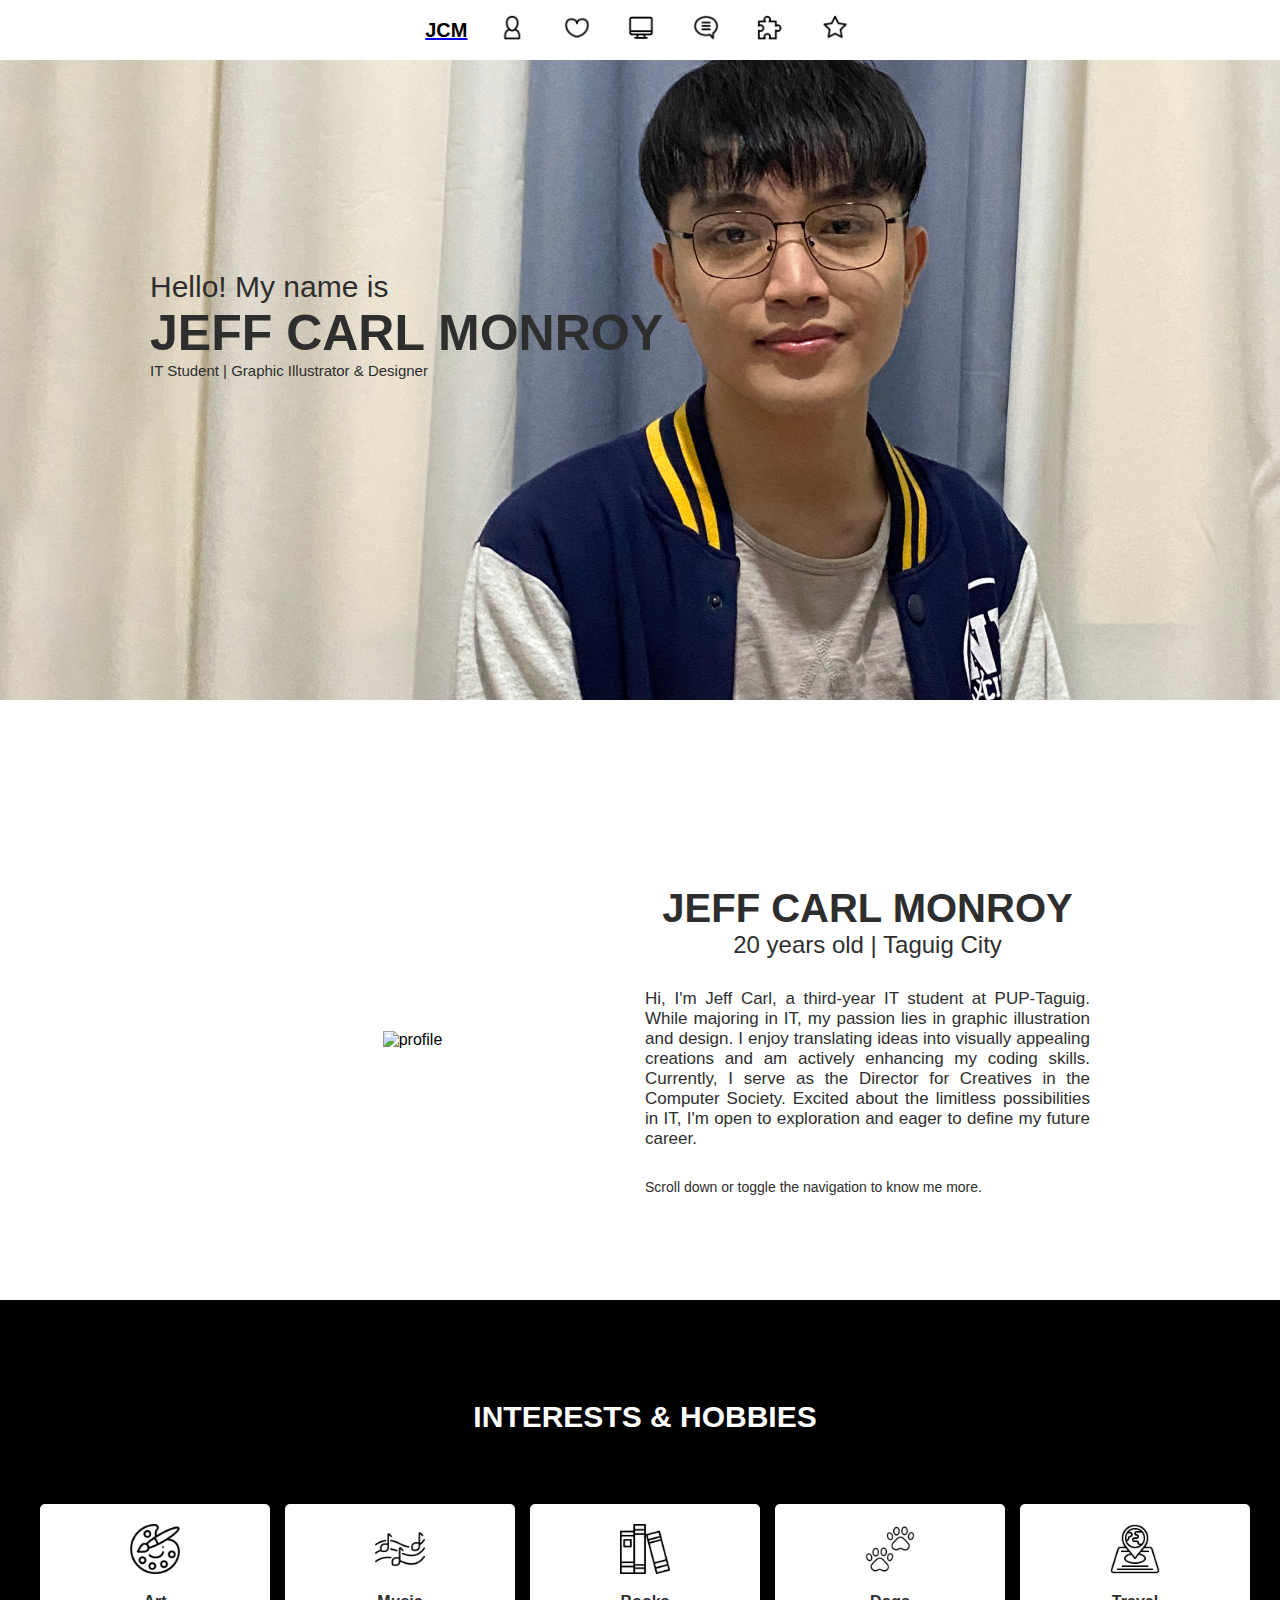
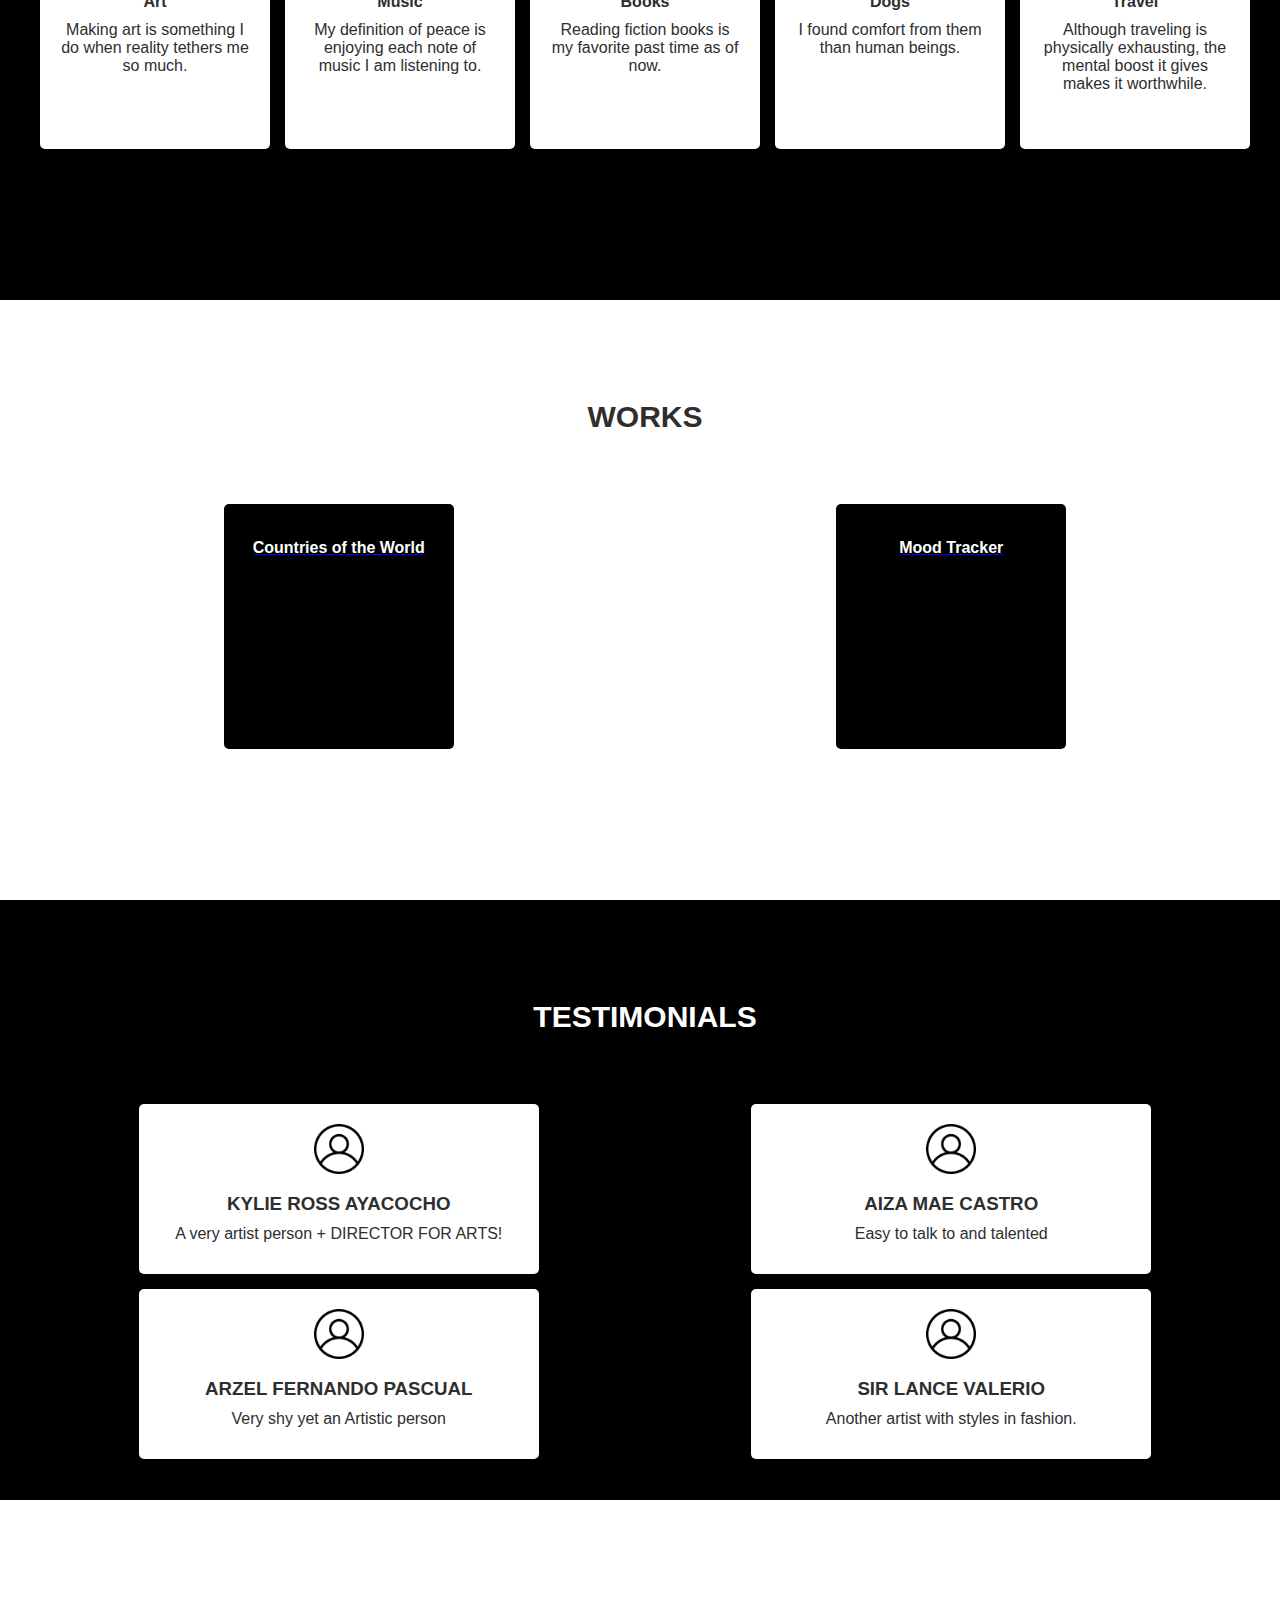
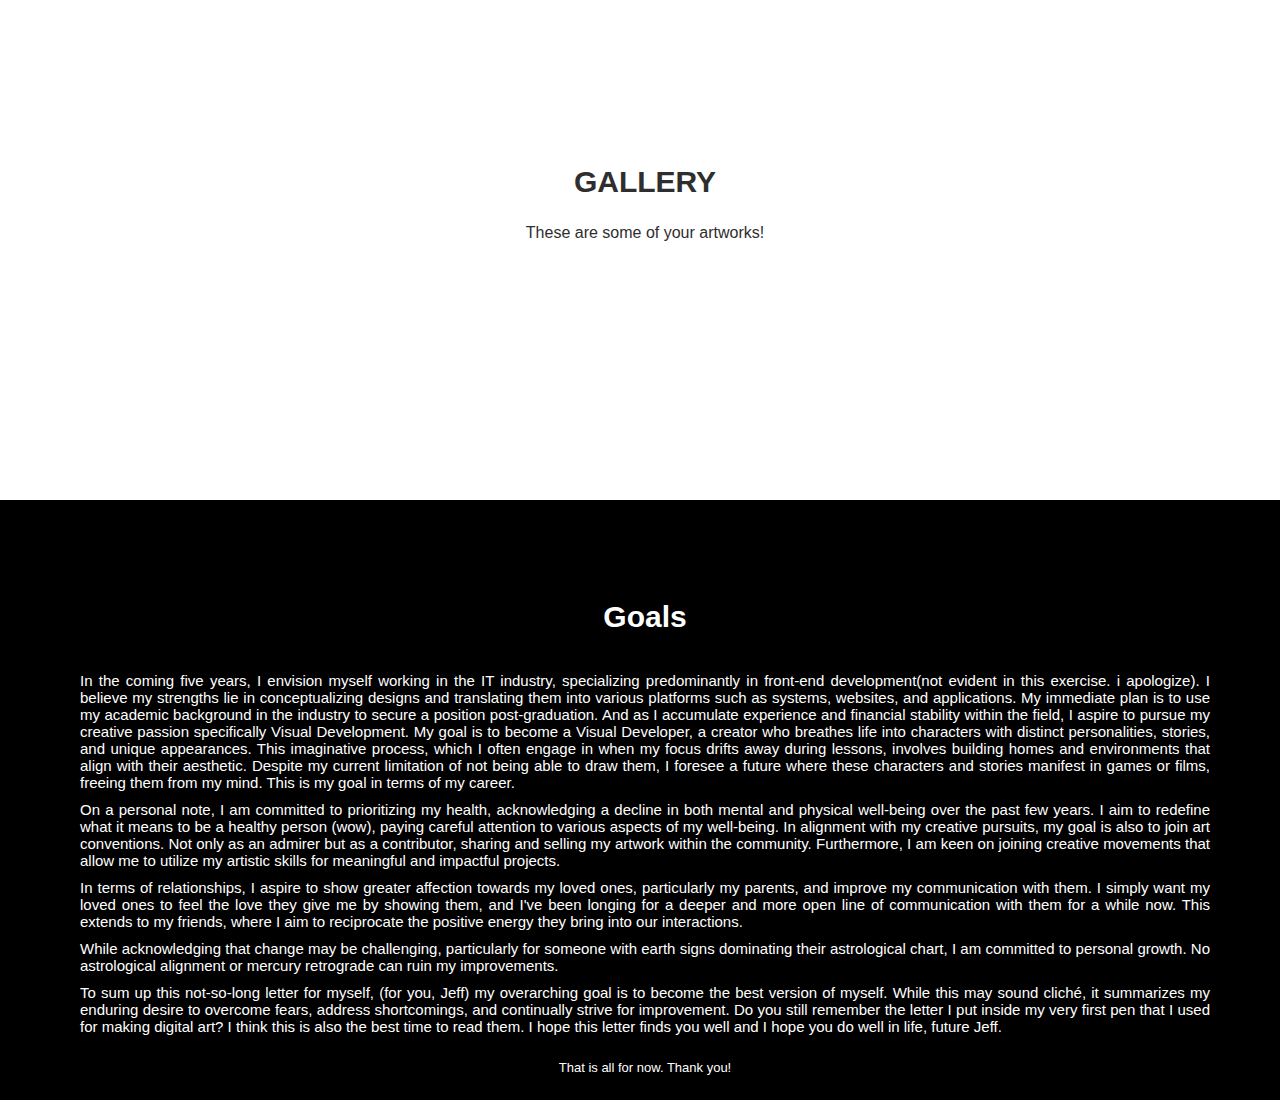
==== index.html @ 19b816a2 "add files" ====
<!DOCTYPE html>
<html>
  <head>
    <title>Monroy, Jeff Carl Page</title>
    <link href="style.css" rel="stylesheet" />
    <meta name="viewport" content="width=device-width, initial-scale=1.0" />
  </head>
  <body>
    <div class="container">
      <header>
        <a href="#welcome" onclick="scrollToSection('welcome')">
          <div class="logo">JCM</div>
        </a>
        <nav>
          <a
            href="#profile"
            onclick="scrollToSection('profile')"
            title="Profile"
          >
            <img src="./media/icons/profile.png" alt="Profile" />
          </a>
          <a
            href="#hobbies"
            onclick="scrollToSection('hobbies')"
            title="Interests & Hobbies"
          >
            <img src="./media/icons/hobbies.png" alt="Hobbies" />
          </a>
          <a href="#works" onclick="scrollToSection('works')" title="Works">
            <img src="./media/icons/works.png" alt="Works" />
          </a>
          <a
            href="#testimonials"
            onclick="scrollToSection('testimonials')"
            title="Testimonials"
          >
            <img src="./media/icons/testi.png" alt="Testimonials" />
          </a>
          <a
            href="#gallery"
            onclick="scrollToSection('gallery')"
            title="Gallery"
          >
            <img src="./media/icons/gallery.png" alt="Gallery" />
          </a>
          <a href="#goal" onclick="scrollToSection('goal')" title="Goal">
            <img src="./media/icons/goal.png" alt="Goal" />
          </a>
        </nav>
      </header>

      <div id="welcome" class="borders">
        <div class="welcome-info">
          <p class="welcome-hello">Hello! My name is</p>
          <h1>JEFF CARL MONROY</h1>
          <p class="welcome-details">
            IT Student | Graphic Illustrator & Designer
          </p>
        </div>
      </div>

      <div id="profile" class="borders">
        <div class="profile-left">
          <img
            class="profile-image"
            src="./media/personal_images/jcm.jpg"
            alt="profile"
          />
        </div>
        <div class="profile-right">
          <p class="profile-name">JEFF CARL MONROY</p>
          <p class="profile-details">20 years old | Taguig City</p>
          <p class="profile-desc">
            Hi, I'm Jeff Carl, a third-year IT student at PUP-Taguig. While
            majoring in IT, my passion lies in graphic illustration and design.
            I enjoy translating ideas into visually appealing creations and am
            actively enhancing my coding skills. Currently, I serve as the
            Director for Creatives in the Computer Society. Excited about the
            limitless possibilities in IT, I'm open to exploration and eager to
            define my future career.
          </p>
          <p class="profile-ps">
            Scroll down or toggle the navigation to know me more.
          </p>
        </div>
      </div>

      <div id="hobbies" class="borders">
        <div class="hobby">
          <h2 class="item-title-light">INTERESTS & HOBBIES</h2>
        </div>
        <div class="hobby-container">
          <div class="hobby-art">
            <img
              class="hobby-icons"
              src="./media/hobby_icons/paint.png"
              alt="art"
            />
            <p class="hobby-title">Art</p>
            <p class="hobby-details">
              Making art is something I do when reality tethers me so much.
            </p>
            <p class="hobby-hidden">Medium: Digital Art</p>
          </div>
          <div class="hobby-music">
            <img
              class="hobby-icons"
              src="./media/hobby_icons/notes.png"
              alt="travel"
            />
            <p class="hobby-title">Music</p>
            <p class="hobby-details">
              My definition of peace is enjoying each note of music I am
              listening to.
            </p>
            <p class="hobby-hidden">Favorite: Ghosting by Reese Lansangan</p>
          </div>
          <div class="hobby-book">
            <img
              class="hobby-icons"
              src="./media/hobby_icons/books.png"
              alt="books"
            />
            <p class="hobby-title">Books</p>
            <p class="hobby-details">
              Reading fiction books is my favorite past time as of now.
            </p>
            <p class="hobby-hidden">Favorite: Heaven by Mieko Kawakami</p>
          </div>
          <div class="hobby-dogs">
            <img
              class="hobby-icons"
              src="./media/hobby_icons/paws.png"
              alt="dogs"
            />
            <p class="hobby-title">Dogs</p>
            <p class="hobby-details">
              I found comfort from them than human beings.
            </p>
            <p class="hobby-hidden">Dog Names: Cocoi & Miaca</p>
          </div>
          <div class="hobby-travel">
            <img
              class="hobby-icons"
              src="./media/hobby_icons/location.png"
              alt="travel"
            />
            <p class="hobby-title">Travel</p>
            <p class="hobby-details">
              Although traveling is physically exhausting, the mental boost it
              gives makes it worthwhile.
            </p>
            <p class="hobby-hidden">I prefer traveling alone</p>
          </div>
        </div>
      </div>

      <div id="works" class="borders">
        <div class="work">
          <h2 class="item-title-dark">WORKS</h2>
        </div>
        <div class="item-container">
          <div class="item-one">
            <a href="./countries_folder/monroy_jeffcarl.html">
              <p class="button-title">Countries of the World</p>
            </a>
          </div>
          <div class="item-two">
            <a href="./exercise_18/mood_tracker.html">
              <p class="button-title">Mood Tracker</p>
            </a>
          </div>
        </div>
      </div>

      <div id="testimonials" class="borders">
        <div class="testimonial">
          <h2 class="item-title-light">TESTIMONIALS</h2>
        </div>

        <div class="testimonials-container">
          <div class="testi-one">
            <img
              class="testi-icons"
              src="./media/testimonial_logo/profile_logo.png"
              alt="profile"
            />
            <h3 class="testi-name">KYLIE ROSS AYACOCHO</h3>
            <p class="testi-comm">A very artist person + DIRECTOR FOR ARTS!</p>
          </div>
          <div class="testi-two">
            <img
              class="testi-icons"
              src="./media/testimonial_logo/profile_logo.png"
              alt="profile"
            />
            <h3 class="testi-name">AIZA MAE CASTRO</h3>
            <p class="testi-comm">Easy to talk to and talented</p>
          </div>
          <div class="testi-three">
            <img
              class="testi-icons"
              src="./media/testimonial_logo/profile_logo.png"
              alt="profile"
            />
            <h3 class="testi-name">ARZEL FERNANDO PASCUAL</h3>
            <p class="testi-comm">Very shy yet an Artistic person</p>
          </div>
          <div class="testi-four">
            <img
              class="testi-icons"
              src="./media/testimonial_logo/profile_logo.png"
              alt="profile"
            />
            <h3 class="testi-name">SIR LANCE VALERIO</h3>
            <p class="testi-comm">Another artist with styles in fashion.</p>
          </div>
        </div>
      </div>

      <div id="gallery" class="borders">
        <div class="gallery-title">
          <h2 class="item-title-dark">GALLERY</h2>
          <p class="gallery-comment">These are some of your artworks!</p>
        </div>
      </div>

      <div id="goal" class="borders">
        <div class="goals">
          <h2 class="item-title-light">Goals</h2>
          <p class="goals-intro">
            A not-so-long letter for the Jeff in five years
          </p>
          <div class="goals-letter">
            <p class="dear-jeff">
              In the coming five years, I envision myself working in the IT
              industry, specializing predominantly in front-end development(not
              evident in this exercise. i apologize). I believe my strengths lie
              in conceptualizing designs and translating them into various
              platforms such as systems, websites, and applications. My
              immediate plan is to use my academic background in the industry to
              secure a position post-graduation. And as I accumulate experience
              and financial stability within the field, I aspire to pursue my
              creative passion specifically Visual Development. My goal is to
              become a Visual Developer, a creator who breathes life into
              characters with distinct personalities, stories, and unique
              appearances. This imaginative process, which I often engage in
              when my focus drifts away during lessons, involves building homes
              and environments that align with their aesthetic. Despite my
              current limitation of not being able to draw them, I foresee a
              future where these characters and stories manifest in games or
              films, freeing them from my mind. This is my goal in terms of my
              career.
            </p>

            <p class="dear-jeff">
              On a personal note, I am committed to prioritizing my health,
              acknowledging a decline in both mental and physical well-being
              over the past few years. I aim to redefine what it means to be a
              healthy person (wow), paying careful attention to various aspects
              of my well-being. In alignment with my creative pursuits, my goal
              is also to join art conventions. Not only as an admirer but as a
              contributor, sharing and selling my artwork within the community.
              Furthermore, I am keen on joining creative movements that allow me
              to utilize my artistic skills for meaningful and impactful
              projects.
            </p>

            <p class="dear-jeff">
              In terms of relationships, I aspire to show greater affection
              towards my loved ones, particularly my parents, and improve my
              communication with them. I simply want my loved ones to feel the
              love they give me by showing them, and I've been longing for a
              deeper and more open line of communication with them for a while
              now. This extends to my friends, where I aim to reciprocate the
              positive energy they bring into our interactions.
            </p>

            <p class="dear-jeff">
              While acknowledging that change may be challenging, particularly
              for someone with earth signs dominating their astrological chart,
              I am committed to personal growth. No astrological alignment or
              mercury retrograde can ruin my improvements.
            </p>

            <p class="dear-jeff">
              To sum up this not-so-long letter for myself, (for you, Jeff) my
              overarching goal is to become the best version of myself. While
              this may sound cliché, it summarizes my enduring desire to
              overcome fears, address shortcomings, and continually strive for
              improvement. Do you still remember the letter I put inside my very
              first pen that I used for making digital art? I think this is also
              the best time to read them. I hope this letter finds you well and
              I hope you do well in life, future Jeff.
            </p>

            <p class="last">That is all for now. Thank you!</p>
          </div>
        </div>
      </div>

      <script src="script.js"></script>
    </div>
  </body>
</html>
---- style.css ----
* {
  margin: 0;
  padding: 0;
  box-sizing: border-box;
}

body {
  font-family: "Lato", "Lucida Grande", "Arial", sans-serif;
}

header {
  background-color: #fff;
  color: #2e2e2e;
  padding: 15px;
  text-align: center;
  position: fixed;
  width: 100%;
  height: 60px;
  top: 0;
  z-index: 1000;
  padding-right: 20px;
  margin: 0;
  left: 0;
  display: flex;
  justify-content: center;
  align-items: center;
  grid-area: header;
}

.tooltip {
  display: none;
  position: absolute;
  background-color: #333;
  color: #fff;
  padding: 5px;
  border-radius: 5px;
  z-index: 1;
  visibility: hidden;
}

.container {
  display: grid;
  grid-template-columns: 1fr;
  text-align: center;
}

.logo {
  font-size: 20px;
  color: black;
  font-weight: bold;
  margin: 0 15px;
}

nav {
  float: right;
}

nav a {
  display: inline-block;
  margin: 0 15px;
  color: #fff;
  text-decoration: none;
}

nav img {
  border: 0;
  border-radius: 0;
  width: 30px;
  height: 30px;
}

#welcome {
  background-image: url("./media/backgrounds/welcome_bg.png");
  background-size: cover;
  grid-area: welcome;
  height: 700px;
}

#profile {
  background-image: url("./media/backgrounds/profile_bg.png");
  background-size: cover;
  grid-area: profile;
}

#hobbies {
  background-image: url("./media/backgrounds/hobbies_bg.png");
  background-size: cover;
  grid-area: hobbies;
}

#works {
  background-image: url("./media/backgrounds/works_bg.png");
  background-size: cover;
  grid-area: works;
}

#testimonials {
  background-image: url("./media/backgrounds/testimonials_bg.png");
  background-size: cover;
  grid-area: testimonials;
}

#gallery {
  background-image: url("./media/backgrounds/gallery_bg.png");
  background-size: cover;
  grid-area: gallery;
}

#goal {
  background-image: url("./media/backgrounds/goals_bg.png");
  background-size: cover;
  grid-area: goal;
}

.hobby-container {
  display: grid;
  grid-template-columns: repeat(5, 3fr);
  grid-gap: 15px;
  justify-content: center; /* Horizontal centering */
  list-style: none;
  padding: 60px 20px 20px 20px;
}

.hobby-art {
  grid-area: hobart;
}

.hobby-music {
  grid-area: hobmusic;
}

.hobby-book {
  grid-area: hobbook;
}

.hobby-dogs {
  grid-area: hobdogs;
}

.hobby-travel {
  grid-area: hobtravel;
}

.item-container {
  display: grid;
  grid-template-columns: repeat(2, 3fr);
  grid-gap: 15px;
  justify-content: center;
  list-style: none;
  padding: 60px 20px 20px 20px;
}

.item-one {
  grid-area: itemone;
}

.item-two {
  grid-area: itemtwo;
}

.testimonials-container {
  display: grid;
  grid-template-columns: repeat(2, 3fr);
  grid-gap: 15px;
  justify-content: center;
  list-style: none;
  padding: 60px 20px 20px 20px;
}

.testi-one {
  grid-area: testione;
}

.testi-two {
  grid-area: testitwo;
}

.testi-three {
  grid-area: testithree;
}

.testi-four {
  grid-area: testifour;
}

@media (min-width: 769px) {
  .container {
    grid-template-areas:
      "header"
      "welcome"
      "profile"
      "hobbies"
      "works"
      "testimonials"
      "gallery"
      "goal";
  }

  #profile {
    display: grid;
    grid-template-columns: repeat(2, 1fr);
    align-items: center;
  }

  .hobby-container {
    grid-template-columns: repeat(5, 1fr);
    grid-template-areas: "hobart hobmusic hobbook hobdogs hobtravel";
  }

  .item-container {
    grid-template-columns: repeat(2, 1fr);
    grid-template-areas: "itemone itemtwo";
  }

  .testimonials-container {
    grid-template-columns: repeat(2, 1fr);
    grid-template-areas:
      "testione testitwo"
      "testithree testifour";
  }
}

.borders {
  padding: 100px 20px 20px 20px;
  height: 600px;
}

.welcome-info {
  color: #2e2e2e;
  padding-top: 170px;
  padding-left: 130px;
  text-align: left;
}

.welcome-hello {
  font-size: 30px;
  color: #2e2e2e;
}

.welcome-details {
  font-size: 15px;
  color: #2e2e2e;
}

.profile-left {
  order: 1;
  padding-left: 160px;
}

.profile-right {
  order: 2;
  padding-right: 180px;
}

.profile-image {
  width: 300px;
}

.profile-name {
  font-size: 40px;
  font-weight: 800;
  color: #2e2e2e;
  margin: 0;
  padding: 0;
}

.profile-details {
  font-size: 24px;
  color: #2e2e2e;
}

.profile-desc {
  font-size: 17px;
  color: #2e2e2e;
  text-align: justify;
  padding-top: 30px;
}

.profile-ps {
  font-size: 14px;
  color: #2e2e2e;
  text-align: left;
  padding-top: 30px;
}

.item-title-light {
  color: #fff;
  font-weight: bold;
  font-size: 30px;
  padding-bottom: 10px;
}

.item-title-dark {
  color: #2e2e2e;
  font-weight: bold;
  font-size: 30px;
  padding-bottom: 10px;
}

.hobby-icons {
  width: 50px;
}

.hobby-art,
.hobby-music,
.hobby-book,
.hobby-dogs,
.hobby-travel {
  position: relative;
  width: 230px;
  height: 245px;
  background-color: #fff;
  text-align: center;
  padding: 20px;
  border-radius: 5px;
  margin: 0 auto;
}

.hobby-art:hover,
.hobby-music:hover,
.hobby-book:hover,
.hobby-dogs:hover,
.hobby-travel:hover {
  position: relative;
  width: 230px;
  height: 245px;
  background-color: #2e2e2e;
  text-align: center;
  padding: 20px;
  border-radius: 5px;
  margin: 0 auto;
}

.hobby-title,
.hobby-details {
  color: #2e2e2e;
}

.hobby-hidden {
  color: #ffffff;
}

.hobby-title:hover,
.hobby-details:hover {
  color: #ffffff;
}

.hobby-title {
  font-weight: bold;
  padding-top: 15px;
  padding-bottom: 10px;
}

.item-one,
.item-two {
  position: relative;
  width: 230px;
  height: 245px;
  background-color: #000;
  text-align: center;
  padding: 20px;
  border-radius: 5px;
  margin: 0 auto;
}

.button-title {
  color: #fff;
  font-weight: bold;
  padding-top: 15px;
  padding-bottom: 10px;
}

.testi-one,
.testi-two,
.testi-three,
.testi-four {
  position: relative;
  width: 400px;
  height: 170px;
  background-color: #fff;
  text-align: center;
  padding: 20px;
  border-radius: 5px;
  margin: 0 auto;
}

.testi-name,
.testi-comm {
  color: #2e2e2e;
}

.testi-name {
  font-weight: bold;
  padding-top: 15px;
  padding-bottom: 10px;
}

.testi-icons {
  width: 50px;
}

.gallery-title {
  padding-top: 165px;
}

.gallery-comment {
  color: #2e2e2e;
  padding-top: 15px;
  padding-bottom: 10px;
}

.gallery-intro {
  font-size: 17px;
  color: #fff;
  text-align: justify;
}

.dear-jeff {
  font-size: 15px;
  color: #fff;
  text-align: justify;
  padding-top: 10px;
  padding-left: 60px;
  padding-right: 60px;
}

.last {
  font-size: 13px;
  color: #fff;
  padding-top: 25px;
}

h1 {
  font-size: 50px;
  font-weight: 800;
  color: #2e2e2e;
}

#gallery img {
  width: 200px;
  margin: 10px auto;
  border-radius: 5px;
}
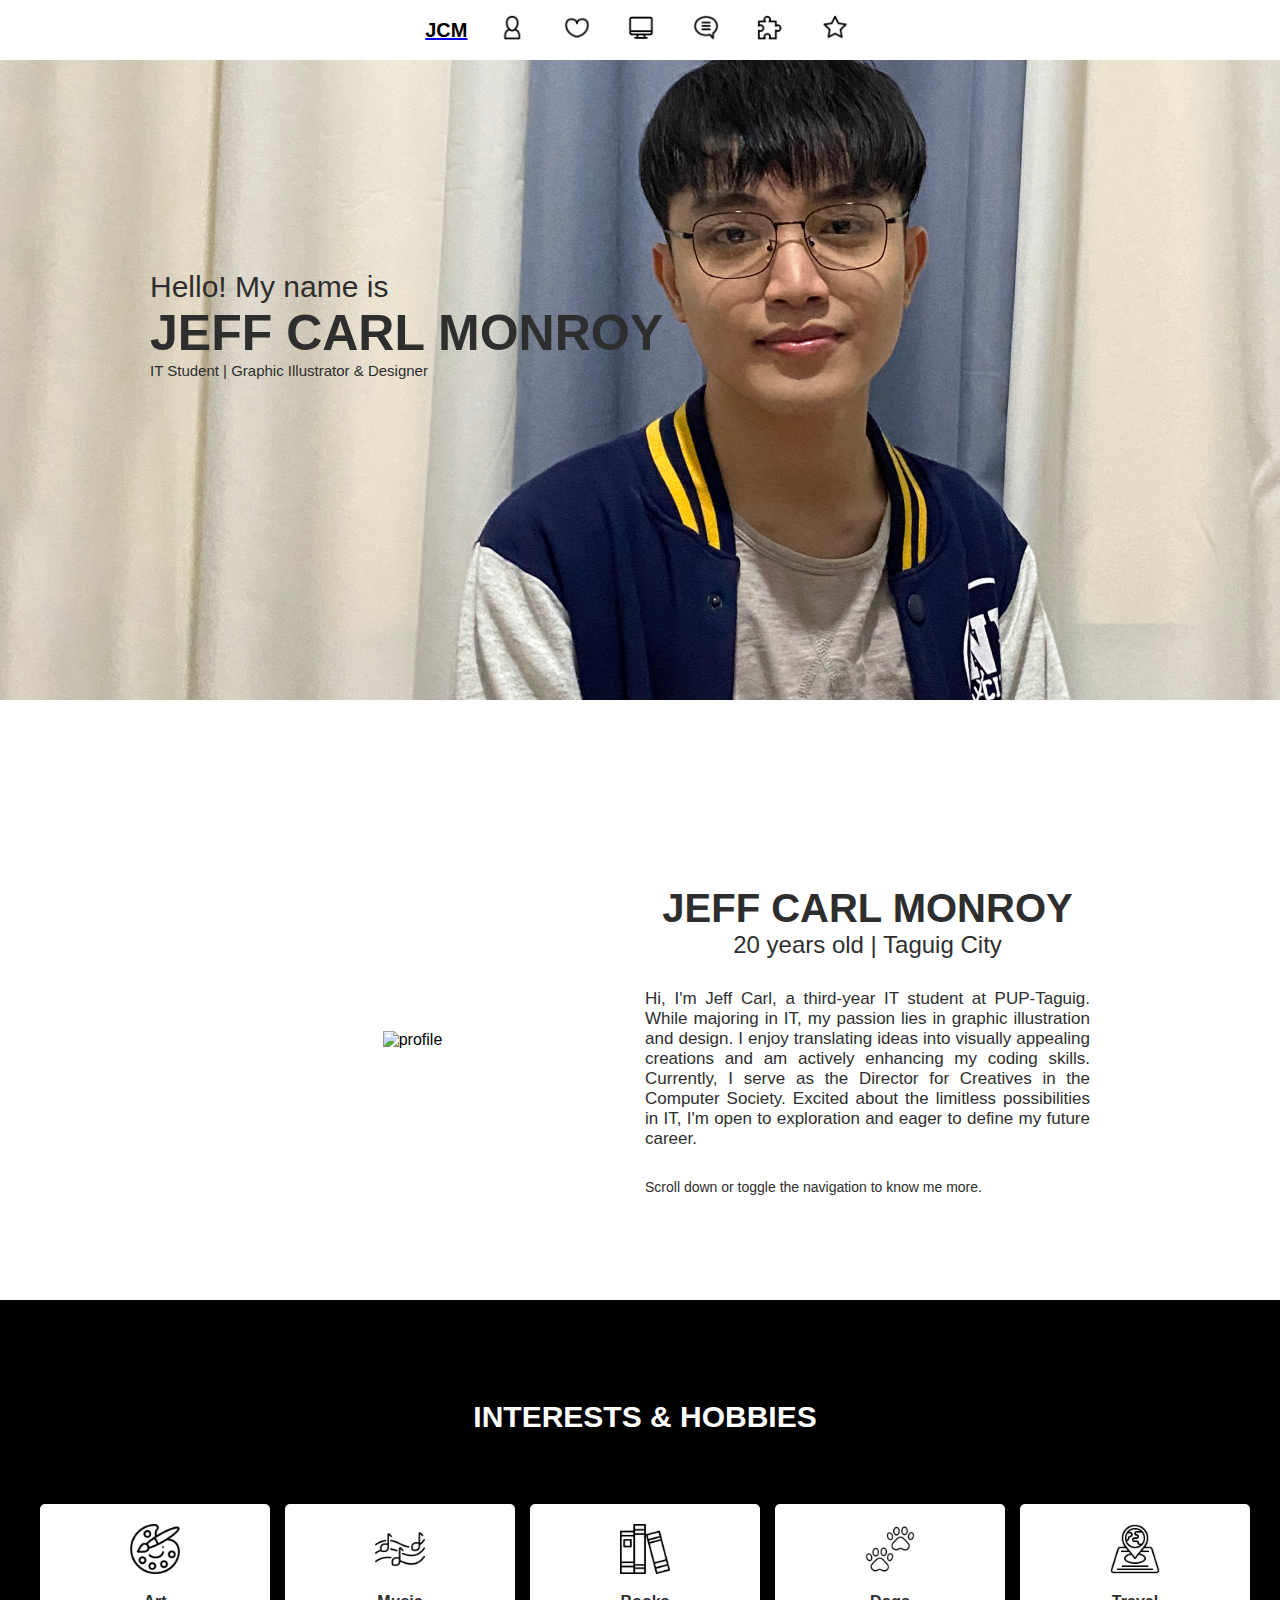
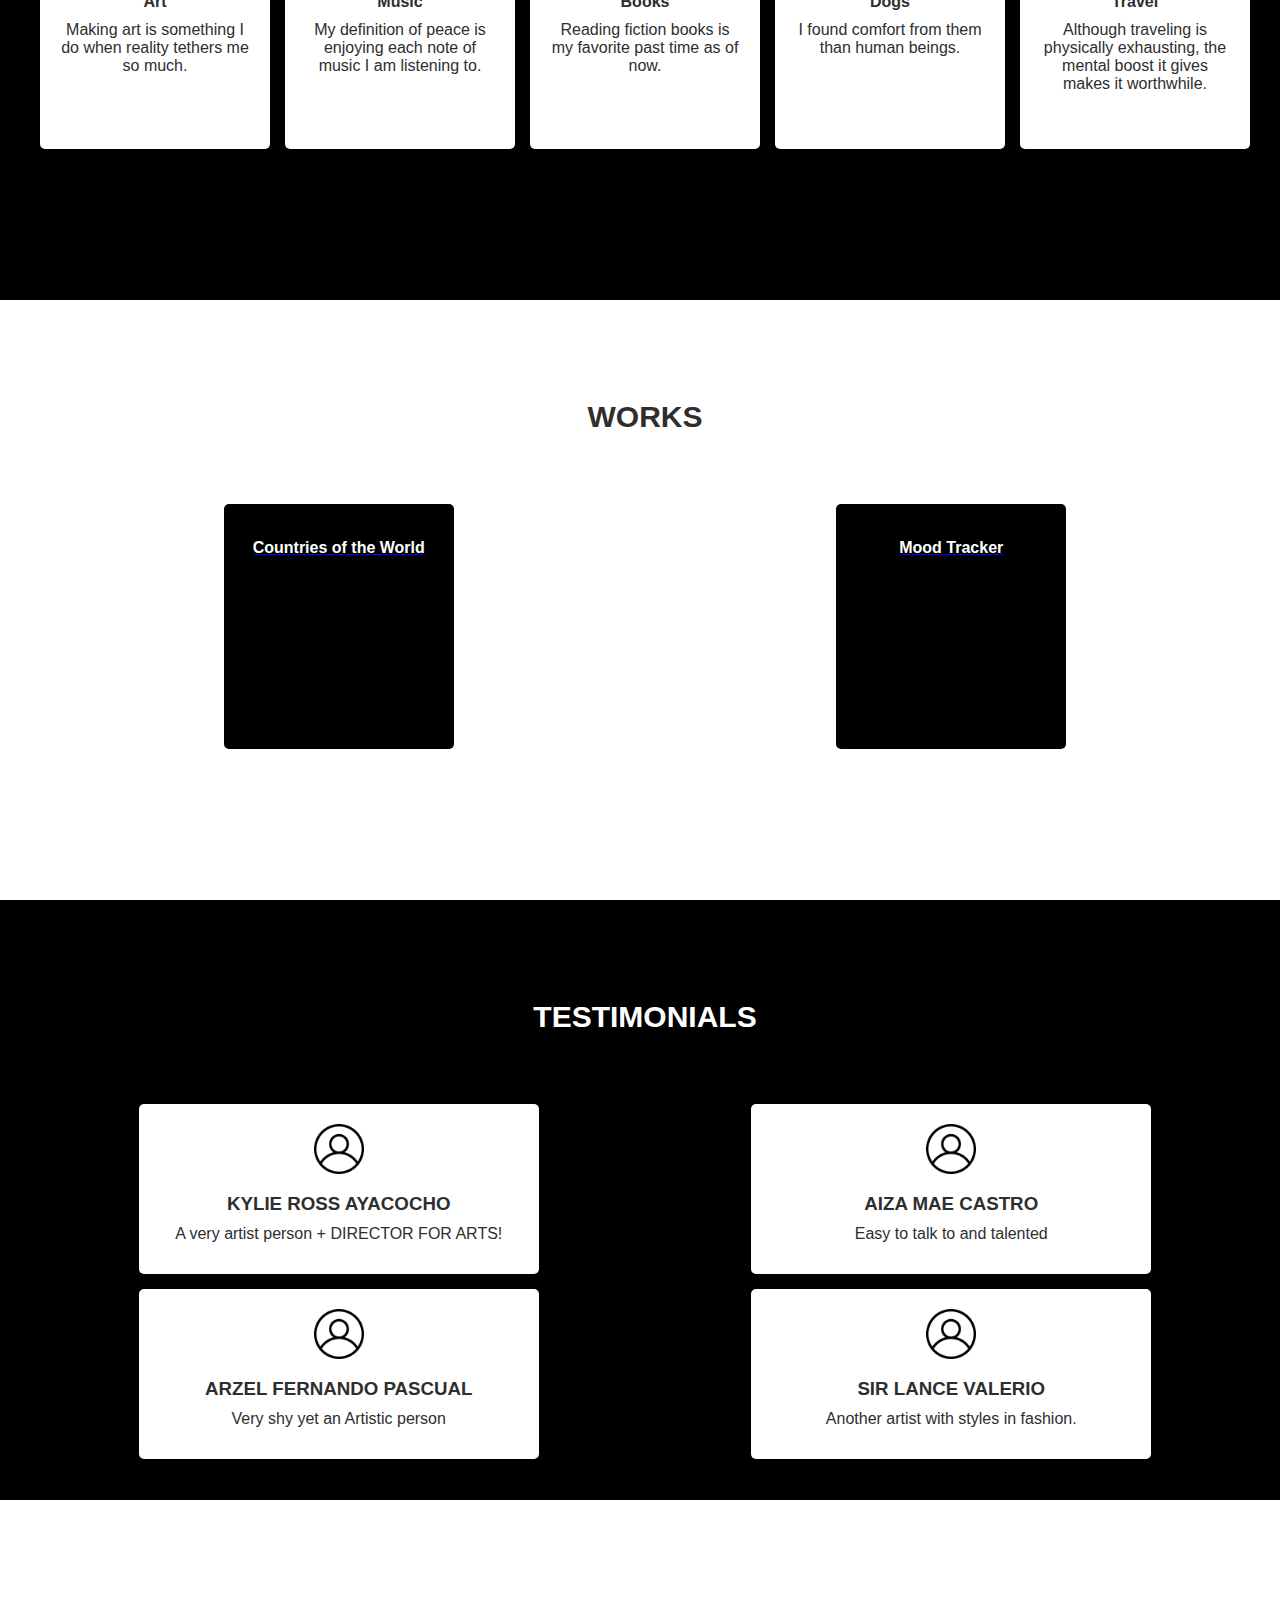
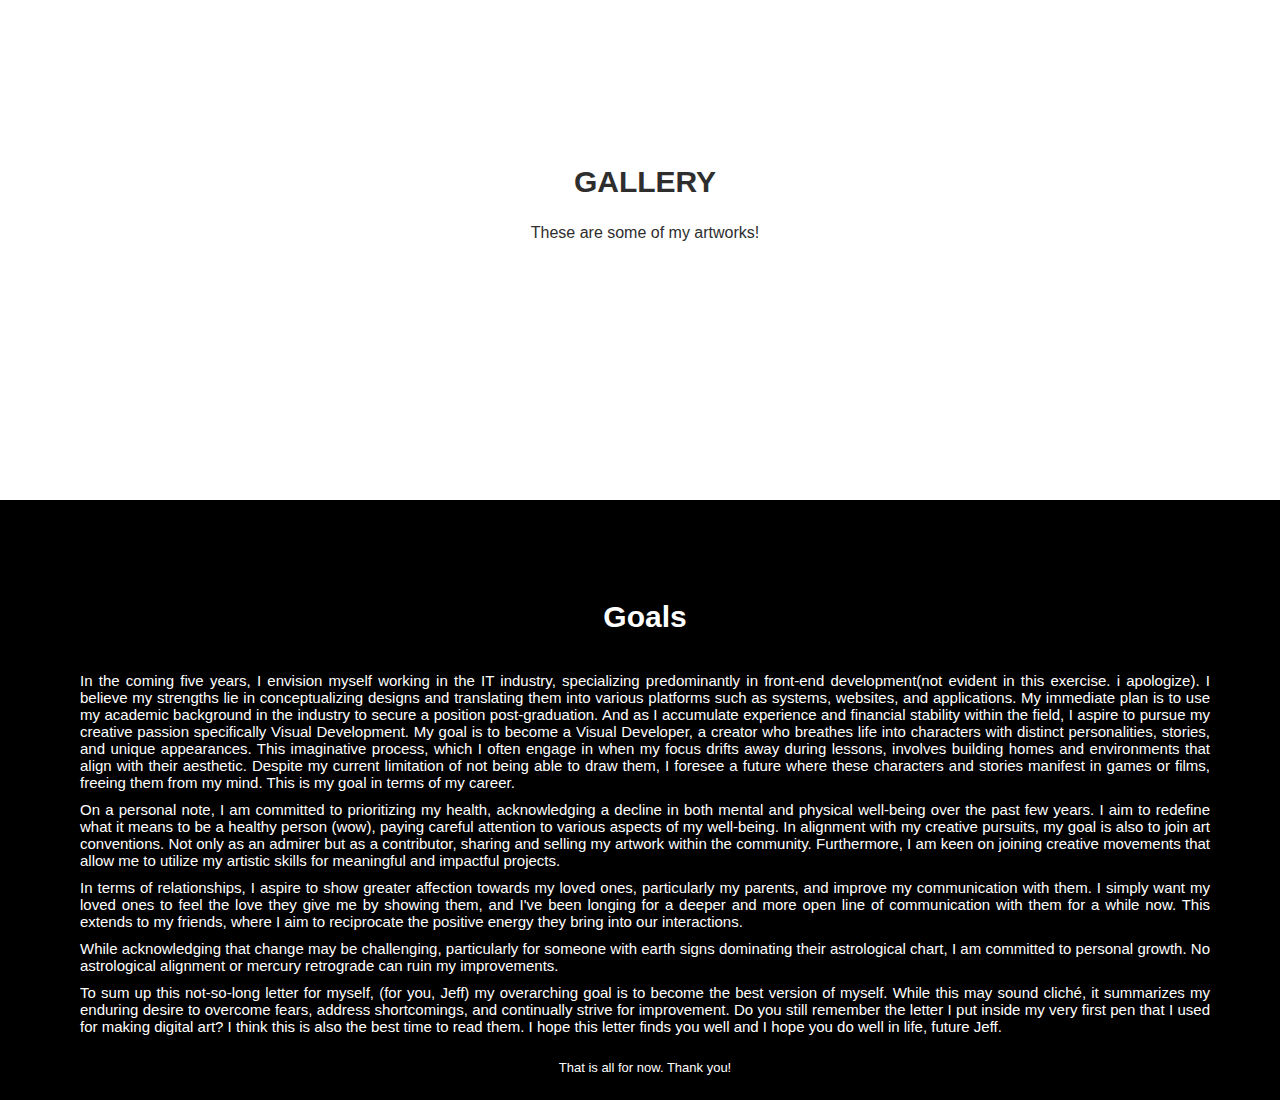
==== commit 6a322283: "modify index.html" ====
--- a/index.html
+++ b/index.html
@@ -221,7 +221,7 @@
       <div id="gallery" class="borders">
         <div class="gallery-title">
           <h2 class="item-title-dark">GALLERY</h2>
-          <p class="gallery-comment">These are some of your artworks!</p>
+          <p class="gallery-comment">These are some of my artworks!</p>
         </div>
       </div>
 
